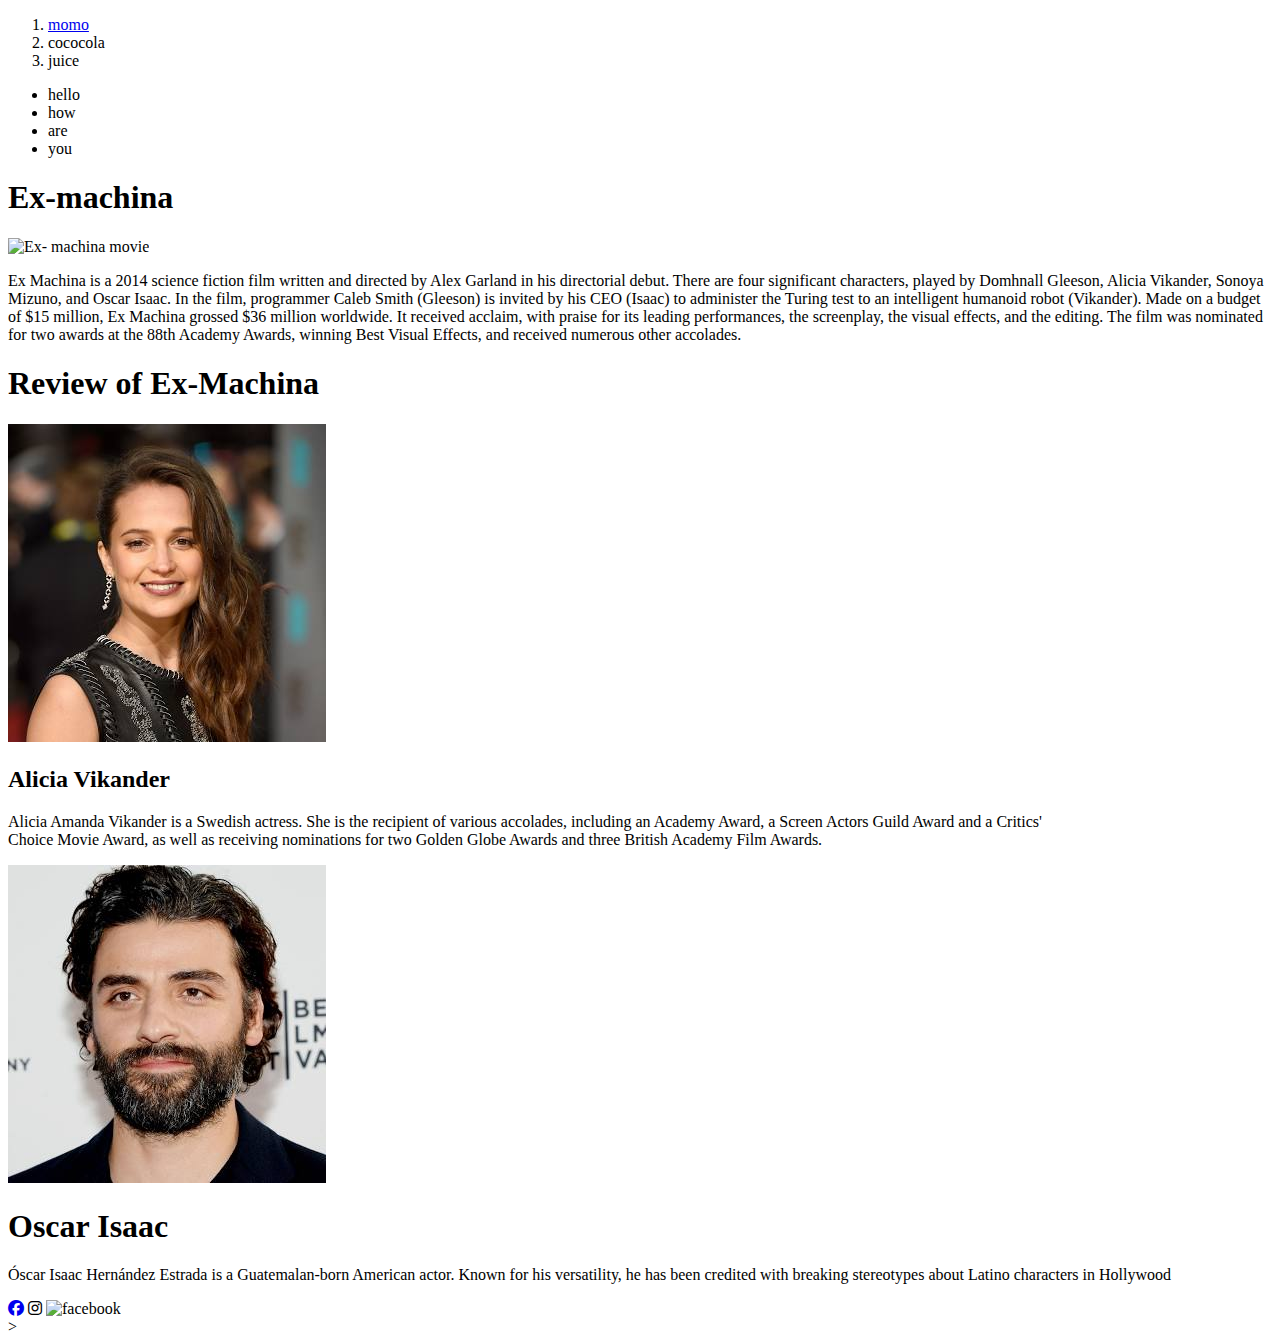
==== example.html @ 272873d0 "Index.html" ====
<!DOCTYPE html>
<html lang="en">
<head>
    <meta charset="UTF-8">
    <meta http-equiv="X-UA-Compatible" content="IE=edge">
    <meta name="viewport" content="width=device-width, initial-scale=1.0">
    <title>Document</title>
    <link rel="stylesheet" href="https://cdnjs.cloudflare.com/ajax/libs/font-awesome/6.3.0/css/all.min.css">
</head>
<body>
    <section>
        <ol>
            <li> <a href="https://foodmandu.com/Restaurant/Index?q=foodmandu_offers&k=restaurant&gclid=CjwKCAjw5dqgBhBNEiwA7PryaJt8rE8H24-CA7FxTIgw9CCw7kUrq_Kn5s_WI6JuxAgr6LggQzd3BRoCOC4QAvD_BwE">momo</a></li>
                
            <li>cococola</li>
            <li>juice</li>
        </ol>
        <ul>
            <li>hello</li>
            <li>how</li>
            <li>are</li>
            <li>you</li>
         </ul>
    </section>
    <section>
        <h1>Ex-machina</h1>
        <img src="https://upload.wikimedia.org/wikipedia/en/thumb/b/ba/Ex-machina-uk-poster.jpg/330px-Ex-machina-uk-poster.jpg" alt="Ex- machina movie">
        <p>Ex Machina is a 2014 science fiction film written and directed by Alex Garland in his directorial debut. There are four significant characters, played by Domhnall Gleeson, Alicia Vikander, Sonoya Mizuno, and Oscar Isaac. In the film, programmer Caleb Smith (Gleeson) is invited by his CEO (Isaac) to administer the Turing test to an intelligent humanoid robot (Vikander).

            Made on a budget of $15 million, Ex Machina grossed $36 million worldwide. It received acclaim, with praise for its leading performances, the screenplay, the visual effects, and the editing. The film was nominated for two awards at the 88th Academy Awards, winning Best Visual Effects, and received numerous other accolades.</p>   
    </section>
    <article>
        <section>
            <h1>Review of Ex-Machina</h1>
            <img src="[data-uri]" alt="Alicia vikander">
            <h2>Alicia Vikander</h2>
            <p>Alicia Amanda Vikander is a Swedish actress. She is the recipient of various accolades, including an Academy Award, a Screen Actors Guild Award and a Critics'<br> Choice Movie Award, as well as receiving nominations for two Golden Globe Awards and three British Academy Film Awards.</p>
            <img src="[data-uri]" alt="oscar issac">
            <h1>Oscar Isaac</h1>
            <p>Óscar Isaac Hernández Estrada is a Guatemalan-born American actor. Known for his versatility, he has been credited with breaking stereotypes about Latino characters in Hollywood</p>

        </section>
    </article>
    <footer>
       <a href="https://www.facebook.com/"><i class="fa-brands fa-facebook"></i></a>
       <i class="fa-brands fa-instagram"></i>
        <img src="	https://static.xx.fbcdn.net/rsrc.php/y8/r/dF5SId3UHWd.svg"alt="facebook">
    </footer>
</body>
</html>>
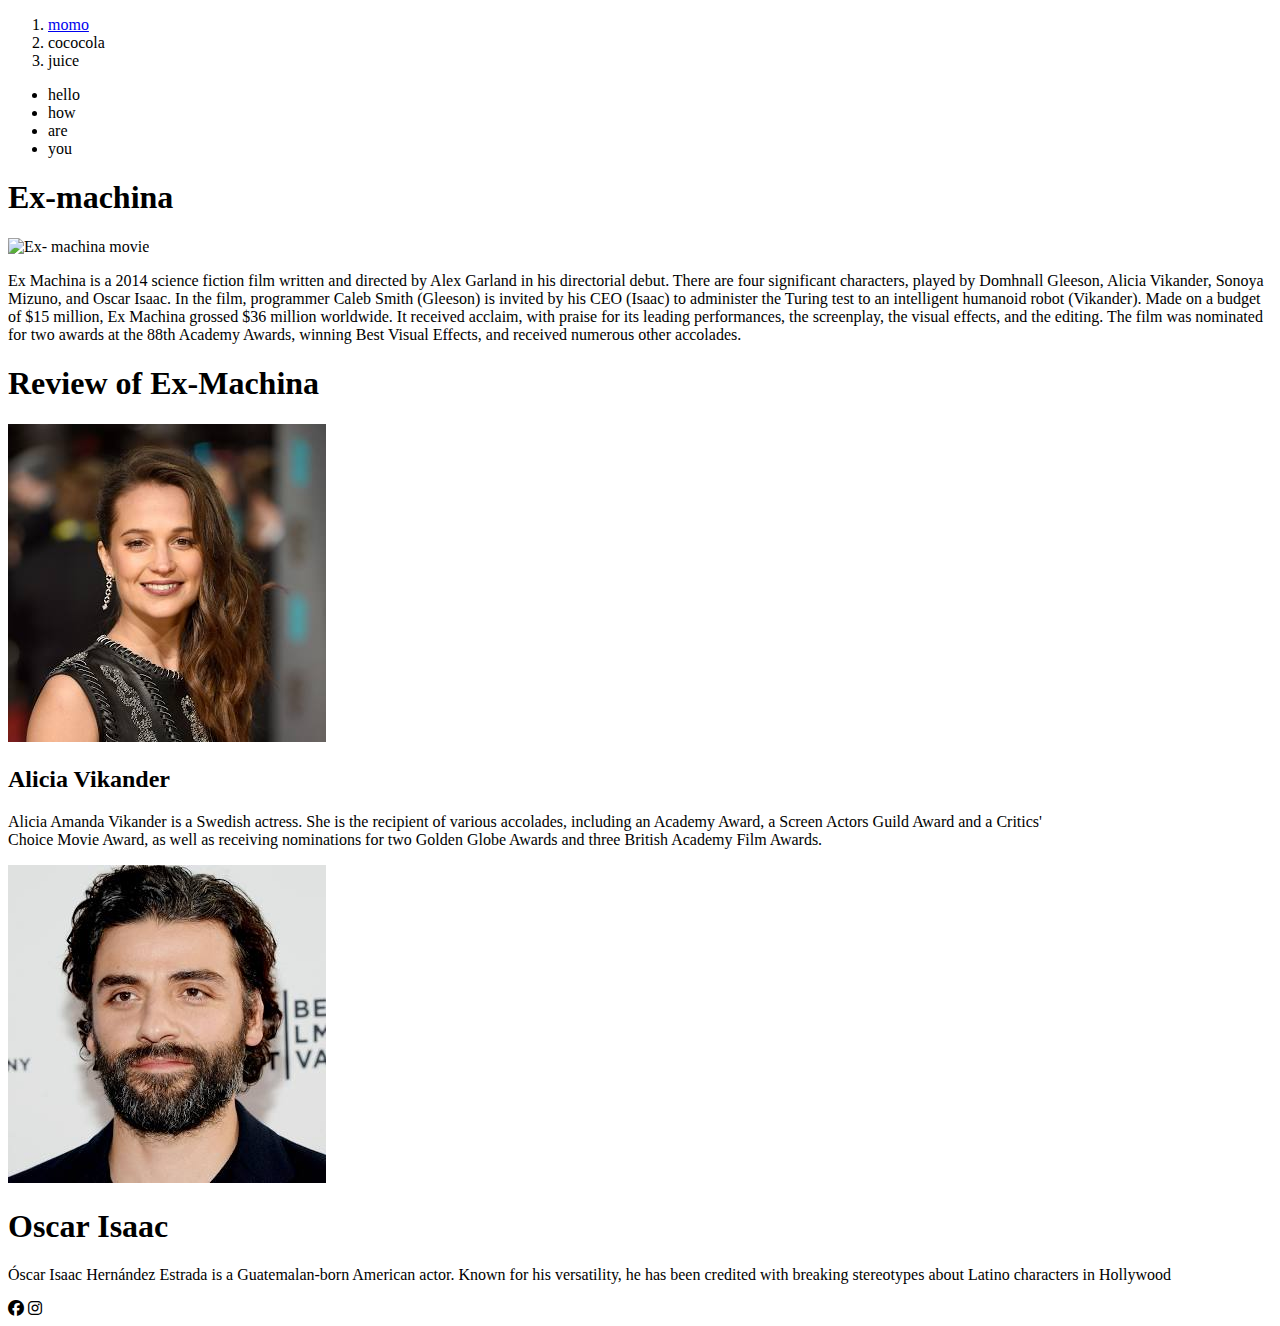
==== commit 9c774402: "web technology" ====
--- a/example.html
+++ b/example.html
@@ -1,17 +1,31 @@
 <!DOCTYPE html>
 <html lang="en">
+
 <head>
     <meta charset="UTF-8">
     <meta http-equiv="X-UA-Compatible" content="IE=edge">
     <meta name="viewport" content="width=device-width, initial-scale=1.0">
     <title>Document</title>
     <link rel="stylesheet" href="https://cdnjs.cloudflare.com/ajax/libs/font-awesome/6.3.0/css/all.min.css">
+    <style>
+        aside {
+            width: 30%;
+            padding-left: 15px;
+            margin-left: 15px;
+            float: rifgt;
+            font-style: italic;
+            background-color: lightgray;
+        }
+    </style>
 </head>
+
 <body>
     <section>
         <ol>
-            <li> <a href="https://foodmandu.com/Restaurant/Index?q=foodmandu_offers&k=restaurant&gclid=CjwKCAjw5dqgBhBNEiwA7PryaJt8rE8H24-CA7FxTIgw9CCw7kUrq_Kn5s_WI6JuxAgr6LggQzd3BRoCOC4QAvD_BwE">momo</a></li>
-                
+            <li> <a
+                    href="https://foodmandu.com/Restaurant/Index?q=foodmandu_offers&k=restaurant&gclid=CjwKCAjw5dqgBhBNEiwA7PryaJt8rE8H24-CA7FxTIgw9CCw7kUrq_Kn5s_WI6JuxAgr6LggQzd3BRoCOC4QAvD_BwE">momo</a>
+            </li>
+
             <li>cococola</li>
             <li>juice</li>
         </ol>
@@ -20,31 +34,43 @@
             <li>how</li>
             <li>are</li>
             <li>you</li>
-         </ul>
+        </ul>
     </section>
     <section>
         <h1>Ex-machina</h1>
-        <img src="https://upload.wikimedia.org/wikipedia/en/thumb/b/ba/Ex-machina-uk-poster.jpg/330px-Ex-machina-uk-poster.jpg" alt="Ex- machina movie">
-        <p>Ex Machina is a 2014 science fiction film written and directed by Alex Garland in his directorial debut. There are four significant characters, played by Domhnall Gleeson, Alicia Vikander, Sonoya Mizuno, and Oscar Isaac. In the film, programmer Caleb Smith (Gleeson) is invited by his CEO (Isaac) to administer the Turing test to an intelligent humanoid robot (Vikander).
+        <img src="https://upload.wikimedia.org/wikipedia/en/thumb/b/ba/Ex-machina-uk-poster.jpg/330px-Ex-machina-uk-poster.jpg"
+            alt="Ex- machina movie">
+        <p>Ex Machina is a 2014 science fiction film written and directed by Alex Garland in his directorial debut.
+            There are four significant characters, played by Domhnall Gleeson, Alicia Vikander, Sonoya Mizuno, and Oscar
+            Isaac. In the film, programmer Caleb Smith (Gleeson) is invited by his CEO (Isaac) to administer the Turing
+            test to an intelligent humanoid robot (Vikander).
 
-            Made on a budget of $15 million, Ex Machina grossed $36 million worldwide. It received acclaim, with praise for its leading performances, the screenplay, the visual effects, and the editing. The film was nominated for two awards at the 88th Academy Awards, winning Best Visual Effects, and received numerous other accolades.</p>   
+            Made on a budget of $15 million, Ex Machina grossed $36 million worldwide. It received acclaim, with praise
+            for its leading performances, the screenplay, the visual effects, and the editing. The film was nominated
+            for two awards at the 88th Academy Awards, winning Best Visual Effects, and received numerous other
+            accolades.</p>
     </section>
     <article>
         <section>
             <h1>Review of Ex-Machina</h1>
-            <img src="[data-uri]" alt="Alicia vikander">
+            <img src="[data-uri]"
+                alt="Alicia vikander">
             <h2>Alicia Vikander</h2>
-            <p>Alicia Amanda Vikander is a Swedish actress. She is the recipient of various accolades, including an Academy Award, a Screen Actors Guild Award and a Critics'<br> Choice Movie Award, as well as receiving nominations for two Golden Globe Awards and three British Academy Film Awards.</p>
-            <img src="[data-uri]" alt="oscar issac">
+            <p>Alicia Amanda Vikander is a Swedish actress. She is the recipient of various accolades, including an
+                Academy Award, a Screen Actors Guild Award and a Critics'<br> Choice Movie Award, as well as receiving
+                nominations for two Golden Globe Awards and three British Academy Film Awards.</p>
+            <img src="[data-uri]"
+                alt="oscar issac">
             <h1>Oscar Isaac</h1>
-            <p>Óscar Isaac Hernández Estrada is a Guatemalan-born American actor. Known for his versatility, he has been credited with breaking stereotypes about Latino characters in Hollywood</p>
+            <p>Óscar Isaac Hernández Estrada is a Guatemalan-born American actor. Known for his versatility, he has been
+                credited with breaking stereotypes about Latino characters in Hollywood</p>
 
         </section>
     </article>
     <footer>
-       <a href="https://www.facebook.com/"><i class="fa-brands fa-facebook"></i></a>
-       <i class="fa-brands fa-instagram"></i>
-        <img src="	https://static.xx.fbcdn.net/rsrc.php/y8/r/dF5SId3UHWd.svg"alt="facebook">
+        <i class="fa-brands fa-facebook"></i></a>
+        <i class="fa-brands fa-instagram"></i>
     </footer>
 </body>
-</html>>+
+</html>